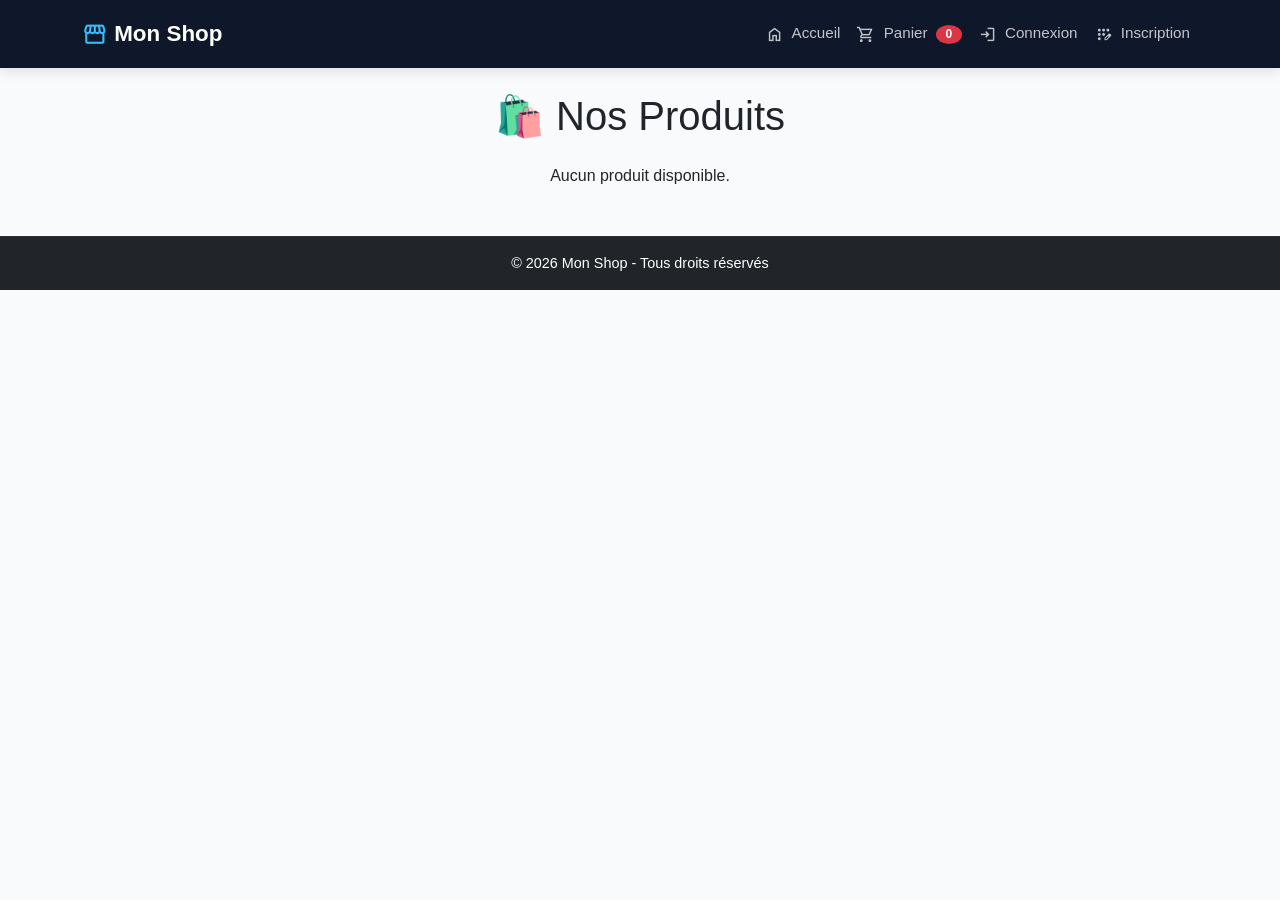
==== frontend/index.html @ a40f2833 "Ajout de la page d'accueil et du style global" ====
<!DOCTYPE html>
<html lang="fr">
<head>
    <meta charset="UTF-8">
    <meta name="viewport" content="width=device-width, initial-scale=1.0">
    <title>Mon Shop - Accueil</title>

    <!-- Bootstrap 5 CSS -->
    <link href="https://cdn.jsdelivr.net/npm/bootstrap@5.3.0/dist/css/bootstrap.min.css" rel="stylesheet">

    <!-- Google Material Icons -->
    <link href="https://fonts.googleapis.com/css2?family=Material+Symbols+Outlined" rel="stylesheet" />

    <!-- CSS personnalisé -->
    <link rel="stylesheet" href="css/style.css">
</head>
<body>

    <!-- ==================== NAVBAR ==================== -->
    <nav class="navbar navbar-expand-lg navbar-dark bg-dark">
        <div class="container">
            <!-- Logo / Marque -->
            <a class="navbar-brand fw-bold" href="index.html">
                <span class="material-symbols-outlined">storefront</span> Mon Shop
            </a>

            <!-- Bouton hamburger (mobile) -->
            <button class="navbar-toggler" type="button" data-bs-toggle="collapse" data-bs-target="#navbarNav">
                <span class="navbar-toggler-icon"></span>
            </button>

            <!-- Liens de navigation -->
            <div class="collapse navbar-collapse" id="navbarNav">
                <ul class="navbar-nav ms-auto">
                    <li class="nav-item">
                        <a class="nav-link active" href="index.html">
                            <span class="material-symbols-outlined">home</span> Accueil
                        </a>
                    </li>
                    <li class="nav-item">
                        <a class="nav-link" href="cart.html">
                            <span class="material-symbols-outlined">shopping_cart</span> Panier
                            <span id="cart-count" class="badge bg-danger">0</span>
                        </a>
                    </li>
                    <li class="nav-item" id="auth-links">
                        <a class="nav-link" href="login.html">
                            <span class="material-symbols-outlined">login</span> Connexion
                        </a>
                    </li>
                    <li class="nav-item" id="register-link">
                        <a class="nav-link" href="register.html">
                            <span class="material-symbols-outlined">app_registration</span> Inscription
                        </a>
                    </li>
                    <li class="nav-item" id="logout-link" style="display: none;">
                        <a class="nav-link" href="#" id="logoutBtn">
                            <span class="material-symbols-outlined">logout</span> Déconnexion
                        </a>
                    </li>
                </ul>
            </div>
        </div>
    </nav>

    <!-- ==================== CONTENU PRINCIPAL ==================== -->
    <div class="container mt-4">
        <h1 class="text-center mb-4">🛍️ Nos Produits</h1>
        <div id="product-list" class="row">
            <!-- Les produits seront chargés ici dynamiquement par JavaScript -->
        </div>
    </div>

    <!-- ==================== FOOTER ==================== -->
    <footer class="bg-dark text-white text-center py-3 mt-5">
        <p class="mb-0">&copy; 2026 Mon Shop - Tous droits réservés</p>
    </footer>

    <!-- ==================== SCRIPTS ==================== -->
    <!-- Bootstrap JS -->
    <script src="https://cdn.jsdelivr.net/npm/bootstrap@5.3.0/dist/js/bootstrap.bundle.min.js"></script>

    <!-- Modules JavaScript (type="module" pour utiliser les imports/exports) -->
    <script type="module" src="js/config.js"></script>
    <script type="module" src="js/auth.js"></script>
    <script type="module" src="js/cart.js"></script>
    <script type="module" src="js/products.js"></script>

    <!-- Script principal de la page -->
    <script type="module">
        import { isAuthenticated, logout } from './js/auth.js';
        import { loadProducts } from './js/products.js';
        import { getCart } from './js/cart.js';

        // 1. Gestion de l'affichage selon connexion
        function updateAuthUI() {
            const authLinks = document.getElementById('auth-links');
            const registerLink = document.getElementById('register-link');
            const logoutLink = document.getElementById('logout-link');

            if (isAuthenticated()) {
                authLinks.style.display = 'none';
                registerLink.style.display = 'none';
                logoutLink.style.display = 'block';
            } else {
                authLinks.style.display = 'block';
                registerLink.style.display = 'block';
                logoutLink.style.display = 'none';
            }
        }

        // 2. Mise à jour du compteur du panier
        function updateCartCount() {
            const cart = getCart();
            const total = cart.reduce((sum, item) => sum + item.quantity, 0);
            const cartCount = document.getElementById('cart-count');
            if (cartCount) {
                cartCount.textContent = total;
            }
        }

        // 3. Déconnexion
        document.getElementById('logoutBtn')?.addEventListener('click', (e) => {
            e.preventDefault();
            logout();
            updateAuthUI();
            window.location.href = 'index.html';
        });

        // 4. Charger les produits
        async function displayProducts() {
            const container = document.getElementById('product-list');
            container.innerHTML = '<div class="text-center">Chargement...</div>';

            const products = await loadProducts();

            if (products.length === 0) {
                container.innerHTML = '<div class="text-center">Aucun produit disponible.</div>';
                return;
            }

            container.innerHTML = products.map(product => `
                <div class="col-md-4 mb-4">
                    <div class="card h-100 shadow-sm">
                        <img src="${product.image || 'https://via.placeholder.com/300x200'}"
                             class="card-img-top"
                             alt="${product.name}"
                             style="height: 200px; object-fit: cover;">
                        <div class="card-body d-flex flex-column">
                            <h5 class="card-title">${product.name}</h5>
                            <p class="card-text text-success fw-bold">${product.price} FCFA</p>
                            <p class="card-text small">${(product.description || '').substring(0, 80)}...</p>
                            <div class="mt-auto">
                                <a href="product-detail.html?id=${product.id}" class="btn btn-outline-primary btn-sm">Voir détails</a>
                                <button class="btn btn-primary btn-sm add-to-cart" data-id="${product.id}">
                                    <span class="material-symbols-outlined">add_shopping_cart</span> Ajouter
                                </button>
                            </div>
                        </div>
                    </div>
                </div>
            `).join('');

            // Ajouter les écouteurs d'événements pour les boutons "Ajouter au panier"
            document.querySelectorAll('.add-to-cart').forEach(btn => {
                btn.addEventListener('click', function() {
                    const productId = parseInt(this.dataset.id);
                    import('./js/cart.js').then(module => {
                        module.addToCart(productId, 1);
                        updateCartCount();
                        alert('Produit ajouté au panier !');
                    });
                });
            });
        }

        // 5. Initialisation au chargement de la page
        updateAuthUI();
        updateCartCount();
        displayProducts();
    </script>
</body>
</html>
---- frontend/css/style.css ----
/* ============================================
   RESET & BASE
   ============================================ */

* {
    margin: 0;
    padding: 0;
    box-sizing: border-box;
}

body {
    font-family: 'Segoe UI', Tahoma, Geneva, Verdana, sans-serif;
    background-color: #f8fafc;
    min-height: 100vh;
    display: flex;
    flex-direction: column;
}

/* ============================================
   NAVBAR
   ============================================ */

.navbar {
    background: #0f172a !important;
    padding: 0.75rem 0;
    box-shadow: 0 4px 12px rgba(0, 0, 0, 0.1);
}

.navbar-brand {
    font-size: 1.4rem;
    font-weight: 700;
    color: white;
}

.navbar-brand .material-symbols-outlined {
    font-size: 1.6rem;
    vertical-align: middle;
    color: #38bdf8;
}

.nav-link {
    font-weight: 500;
    font-size: 0.95rem;
    color: rgba(255, 255, 255, 0.75) !important;
    transition: color 0.2s;
}

.nav-link:hover {
    color: white !important;
}

.nav-link .material-symbols-outlined {
    font-size: 1.2rem;
    vertical-align: middle;
    margin-right: 4px;
}

/* Badge panier */
#cart-count {
    background-color: #dc3545;
    color: white;
    border-radius: 50%;
    padding: 0.2rem 0.6rem;
    font-size: 0.75rem;
    margin-left: 4px;
}

/* ============================================
   CARTES PRODUITS
   ============================================ */

.card {
    border: none;
    border-radius: 16px;
    background: white;
    box-shadow: 0 4px 12px rgba(0, 0, 0, 0.06);
    transition: transform 0.2s, box-shadow 0.2s;
    height: 100%;
}

.card:hover {
    transform: translateY(-4px);
    box-shadow: 0 12px 24px rgba(0, 0, 0, 0.08);
}

.card-img-top {
    height: 200px;
    object-fit: cover;
    background-color: #e9edf2;
    border-top-left-radius: 16px;
    border-top-right-radius: 16px;
}

.card-body {
    padding: 1.25rem;
    display: flex;
    flex-direction: column;
}

.card-title {
    font-weight: 600;
    font-size: 1.1rem;
    color: #0f172a;
    margin-bottom: 0.25rem;
}

.price {
    font-weight: 700;
    color: #16a34a;
    font-size: 1.15rem;
}

.description {
    font-size: 0.9rem;
    color: #475569;
    flex-grow: 1;
}

/* ============================================
   BOUTONS
   ============================================ */

.btn {
    border-radius: 8px;
    font-weight: 600;
    font-size: 0.9rem;
    padding: 0.4rem 1rem;
    transition: all 0.2s;
}

.btn-primary {
    background-color: #2563eb;
    border: none;
    color: white;
}

.btn-primary:hover {
    background-color: #1d4ed8;
    transform: scale(1.02);
}

.btn-outline-primary {
    border: 2px solid #2563eb;
    color: #2563eb;
    background: transparent;
}

.btn-outline-primary:hover {
    background: #2563eb;
    color: white;
}

.btn-secondary:disabled {
    opacity: 0.5;
    cursor: not-allowed;
}

/* ============================================
   FORMULAIRES
   ============================================ */

.form-control {
    border: 1px solid #d1d5db;
    border-radius: 8px;
    padding: 0.6rem 0.9rem;
    font-size: 0.95rem;
    transition: border-color 0.2s;
}

.form-control:focus {
    border-color: #2563eb;
    box-shadow: 0 0 0 3px rgba(37, 99, 235, 0.15);
}

/* ============================================
   FOOTER
   ============================================ */

footer {
    background: #0f172a;
    color: #94a3b8;
    padding: 1.5rem 0;
    margin-top: auto;
    text-align: center;
    font-size: 0.9rem;
    border-top: 1px solid rgba(255, 255, 255, 0.05);
}

/* ============================================
   RESPONSIVE (mobile)
   ============================================ */

@media (max-width: 768px) {
    .card-img-top {
        height: 150px;
    }

    .btn {
        font-size: 0.8rem;
        padding: 0.3rem 0.8rem;
    }

    .navbar-brand {
        font-size: 1.1rem;
    }
}
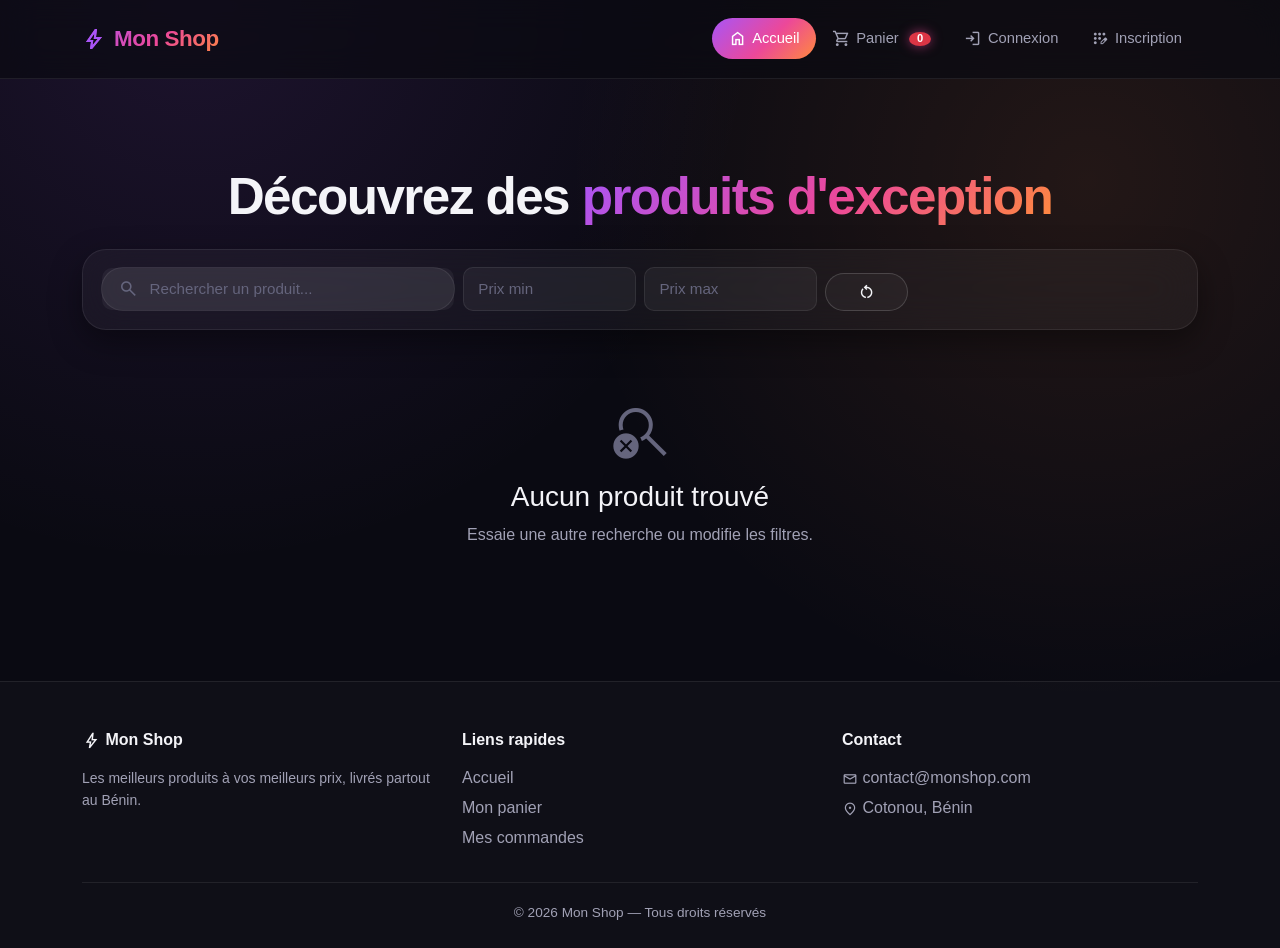
==== commit ba5e0c8b: "Frontend complet avec un sytle pesonnalisé" ====
--- a/frontend/index.html
+++ b/frontend/index.html
@@ -1,125 +1,142 @@
 <!DOCTYPE html>
 <html lang="fr">
 <head>
-    <meta charset="UTF-8">
-    <meta name="viewport" content="width=device-width, initial-scale=1.0">
+    <meta charset="UTF-8" />
+    <meta name="viewport" content="width=device-width, initial-scale=1.0"/>
     <title>Mon Shop - Accueil</title>
-
-    <!-- Bootstrap 5 CSS -->
-    <link href="https://cdn.jsdelivr.net/npm/bootstrap@5.3.0/dist/css/bootstrap.min.css" rel="stylesheet">
-
-    <!-- Google Material Icons -->
+    <link href="https://cdn.jsdelivr.net/npm/bootstrap@5.3.0/dist/css/bootstrap.min.css" rel="stylesheet" />
     <link href="https://fonts.googleapis.com/css2?family=Material+Symbols+Outlined" rel="stylesheet" />
-
-    <!-- CSS personnalisé -->
-    <link rel="stylesheet" href="css/style.css">
+    <link rel="stylesheet" href="css/style.css" />
 </head>
 <body>
 
-    <!-- ==================== NAVBAR ==================== -->
-    <nav class="navbar navbar-expand-lg navbar-dark bg-dark">
+    <nav class="navbar navbar-expand-lg">
         <div class="container">
-            <!-- Logo / Marque -->
-            <a class="navbar-brand fw-bold" href="index.html">
-                <span class="material-symbols-outlined">storefront</span> Mon Shop
+            <a class="navbar-brand" href="index.html">
+                <span class="material-symbols-outlined">bolt</span> Mon Shop
             </a>
-
-            <!-- Bouton hamburger (mobile) -->
             <button class="navbar-toggler" type="button" data-bs-toggle="collapse" data-bs-target="#navbarNav">
                 <span class="navbar-toggler-icon"></span>
             </button>
-
-            <!-- Liens de navigation -->
             <div class="collapse navbar-collapse" id="navbarNav">
                 <ul class="navbar-nav ms-auto">
-                    <li class="nav-item">
-                        <a class="nav-link active" href="index.html">
-                            <span class="material-symbols-outlined">home</span> Accueil
-                        </a>
-                    </li>
-                    <li class="nav-item">
-                        <a class="nav-link" href="cart.html">
-                            <span class="material-symbols-outlined">shopping_cart</span> Panier
-                            <span id="cart-count" class="badge bg-danger">0</span>
-                        </a>
-                    </li>
-                    <li class="nav-item" id="auth-links">
-                        <a class="nav-link" href="login.html">
-                            <span class="material-symbols-outlined">login</span> Connexion
-                        </a>
-                    </li>
-                    <li class="nav-item" id="register-link">
-                        <a class="nav-link" href="register.html">
-                            <span class="material-symbols-outlined">app_registration</span> Inscription
-                        </a>
-                    </li>
-                    <li class="nav-item" id="logout-link" style="display: none;">
-                        <a class="nav-link" href="#" id="logoutBtn">
-                            <span class="material-symbols-outlined">logout</span> Déconnexion
-                        </a>
-                    </li>
+                    <li class="nav-item"><a class="nav-link active" href="index.html"><span class="material-symbols-outlined">home</span> Accueil</a></li>
+                    <li class="nav-item"><a class="nav-link" href="cart.html"><span class="material-symbols-outlined">shopping_cart</span> Panier <span id="cart-count" class="badge bg-danger">0</span></a></li>
+                    <li class="nav-item" id="auth-links"><a class="nav-link" href="login.html"><span class="material-symbols-outlined">login</span> Connexion</a></li>
+                    <li class="nav-item" id="register-link"><a class="nav-link" href="register.html"><span class="material-symbols-outlined">app_registration</span> Inscription</a></li>
+                    <li class="nav-item" id="orders-link" style="display:none;"><a class="nav-link" href="orders.html"><span class="material-symbols-outlined">receipt_long</span> Mes commandes</a></li>
+                    <li class="nav-item" id="logout-link" style="display:none;"><a class="nav-link" href="#" id="logoutBtn"><span class="material-symbols-outlined">logout</span> Déconnexion</a></li>
                 </ul>
             </div>
         </div>
     </nav>
 
-    <!-- ==================== CONTENU PRINCIPAL ==================== -->
-    <div class="container mt-4">
-        <h1 class="text-center mb-4">🛍️ Nos Produits</h1>
-        <div id="product-list" class="row">
-            <!-- Les produits seront chargés ici dynamiquement par JavaScript -->
+    <section class="hero-section">
+        <div class="container">
+            <h1 class="hero-title">Découvrez des <span class="highlight">produits d'exception</span></h1>
+            <p class="hero-subtitle">Les meilleurs produits à vos meilleurs prix, livrés rapidement partout au Bénin.</p>
+        </div>
+    </section>
+
+    <div class="container">
+        <div class="filters-bar">
+            <div class="row g-2 align-items-end">
+                <div class="col-md-4">
+                    <div class="search-wrapper">
+                        <span class="material-symbols-outlined search-icon">search</span>
+                        <input type="text" id="searchInput" class="form-control search-input" style="padding-left:48px; border:none;" placeholder="Rechercher un produit..." />
+                    </div>
+                </div>
+                <div class="col-md-3">
+                    <select id="categoryFilter" class="form-select">
+                        <option value="">Toutes catégories</option>
+                    </select>
+                </div>
+                <div class="col-md-2">
+                    <input type="number" id="priceMin" class="form-control" placeholder="Prix min" min="0" />
+                </div>
+                <div class="col-md-2">
+                    <input type="number" id="priceMax" class="form-control" placeholder="Prix max" min="0" />
+                </div>
+                <div class="col-md-1">
+                    <button id="resetFilters" class="btn-view w-100" title="Réinitialiser" style="border-radius:30px;">
+                        <span class="material-symbols-outlined">restart_alt</span>
+                    </button>
+                </div>
+            </div>
         </div>
     </div>
 
-    <!-- ==================== FOOTER ==================== -->
-    <footer class="bg-dark text-white text-center py-3 mt-5">
-        <p class="mb-0">&copy; 2026 Mon Shop - Tous droits réservés</p>
+    <main class="container flex-grow-1 mt-4 mb-5">
+        <div id="loading-state" class="text-center py-5">
+            <div class="spinner-border"></div>
+            <p class="text-secondary mt-3">Chargement des produits...</p>
+        </div>
+        <div id="product-list" class="row g-4"></div>
+        <div id="no-products" class="empty-state d-none">
+            <span class="material-symbols-outlined">search_off</span>
+            <h3>Aucun produit trouvé</h3>
+            <p>Essaie une autre recherche ou modifie les filtres.</p>
+        </div>
+    </main>
+
+    <footer class="site-footer">
+        <div class="container">
+            <div class="row g-4">
+                <div class="col-md-4">
+                    <h6><span class="material-symbols-outlined">bolt</span> Mon Shop</h6>
+                    <p class="small mb-0">Les meilleurs produits à vos meilleurs prix, livrés partout au Bénin.</p>
+                </div>
+                <div class="col-md-4">
+                    <h6>Liens rapides</h6>
+                    <p class="mb-1"><a href="index.html">Accueil</a></p>
+                    <p class="mb-1"><a href="cart.html">Mon panier</a></p>
+                    <p class="mb-0"><a href="orders.html">Mes commandes</a></p>
+                </div>
+                <div class="col-md-4">
+                    <h6>Contact</h6>
+                    <p class="mb-1"><span class="material-symbols-outlined" style="font-size:1rem;">mail</span> contact@monshop.com</p>
+                    <p class="mb-0"><span class="material-symbols-outlined" style="font-size:1rem;">location_on</span> Cotonou, Bénin</p>
+                </div>
+            </div>
+            <div class="footer-bottom">&copy; 2026 Mon Shop — Tous droits réservés</div>
+        </div>
     </footer>
 
-    <!-- ==================== SCRIPTS ==================== -->
-    <!-- Bootstrap JS -->
+    <div class="modal fade" id="cartModal" tabindex="-1">
+        <div class="modal-dialog modal-dialog-centered">
+            <div class="modal-content">
+                <div class="modal-header">
+                    <h5 class="modal-title d-flex align-items-center gap-2">
+                        <span class="material-symbols-outlined" id="modalIcon">info</span>
+                        <span id="modalTitle">Panier</span>
+                    </h5>
+                    <button type="button" class="btn-close" data-bs-dismiss="modal"></button>
+                </div>
+                <div class="modal-body" id="modalBody"></div>
+                <div class="modal-footer">
+                    <button type="button" class="btn btn-secondary" data-bs-dismiss="modal">Fermer</button>
+                </div>
+            </div>
+        </div>
+    </div>
+
     <script src="https://cdn.jsdelivr.net/npm/bootstrap@5.3.0/dist/js/bootstrap.bundle.min.js"></script>
-
-    <!-- Modules JavaScript (type="module" pour utiliser les imports/exports) -->
-    <script type="module" src="js/config.js"></script>
-    <script type="module" src="js/auth.js"></script>
-    <script type="module" src="js/cart.js"></script>
-    <script type="module" src="js/products.js"></script>
-
-    <!-- Script principal de la page -->
     <script type="module">
         import { isAuthenticated, logout } from './js/auth.js';
         import { loadProducts } from './js/products.js';
-        import { getCart } from './js/cart.js';
-
-        // 1. Gestion de l'affichage selon connexion
+        import { getCart, addToCart } from './js/cart.js';
+
+        let allProducts = [];
+
         function updateAuthUI() {
-            const authLinks = document.getElementById('auth-links');
-            const registerLink = document.getElementById('register-link');
-            const logoutLink = document.getElementById('logout-link');
-
-            if (isAuthenticated()) {
-                authLinks.style.display = 'none';
-                registerLink.style.display = 'none';
-                logoutLink.style.display = 'block';
-            } else {
-                authLinks.style.display = 'block';
-                registerLink.style.display = 'block';
-                logoutLink.style.display = 'none';
-            }
-        }
-
-        // 2. Mise à jour du compteur du panier
-        function updateCartCount() {
-            const cart = getCart();
-            const total = cart.reduce((sum, item) => sum + item.quantity, 0);
-            const cartCount = document.getElementById('cart-count');
-            if (cartCount) {
-                cartCount.textContent = total;
-            }
-        }
-
-        // 3. Déconnexion
+            const isAuth = isAuthenticated();
+            document.getElementById('auth-links').style.display = isAuth ? 'none' : 'block';
+            document.getElementById('register-link').style.display = isAuth ? 'none' : 'block';
+            document.getElementById('orders-link').style.display = isAuth ? 'block' : 'none';
+            document.getElementById('logout-link').style.display = isAuth ? 'block' : 'none';
+        }
+
         document.getElementById('logoutBtn')?.addEventListener('click', (e) => {
             e.preventDefault();
             logout();
@@ -127,57 +144,133 @@
             window.location.href = 'index.html';
         });
 
-        // 4. Charger les produits
-        async function displayProducts() {
-            const container = document.getElementById('product-list');
-            container.innerHTML = '<div class="text-center">Chargement...</div>';
-
-            const products = await loadProducts();
-
-            if (products.length === 0) {
-                container.innerHTML = '<div class="text-center">Aucun produit disponible.</div>';
+        function updateCartCount() {
+            const total = getCart().reduce((s, i) => s + i.quantity, 0);
+            document.getElementById('cart-count').textContent = total;
+        }
+
+        function showModal(title, message, isSuccess = true) {
+            document.getElementById('modalIcon').textContent = isSuccess ? 'check_circle' : 'error';
+            document.getElementById('modalIcon').style.color = isSuccess ? 'var(--success)' : 'var(--danger)';
+            document.getElementById('modalTitle').textContent = title;
+            document.getElementById('modalBody').innerHTML = `
+                <div class="alert ${isSuccess ? 'alert-success' : 'alert-danger'} mb-0">${message}</div>
+            `;
+            new bootstrap.Modal(document.getElementById('cartModal')).show();
+        }
+
+        function populateCategories(products) {
+            const select = document.getElementById('categoryFilter');
+            const categories = [...new Set(products.map(p => p.category).filter(c => c))];
+            if (categories.length === 0) {
+                select.closest('.col-md-3').style.display = 'none';
                 return;
             }
-
-            container.innerHTML = products.map(product => `
-                <div class="col-md-4 mb-4">
-                    <div class="card h-100 shadow-sm">
-                        <img src="${product.image || 'https://via.placeholder.com/300x200'}"
-                             class="card-img-top"
-                             alt="${product.name}"
-                             style="height: 200px; object-fit: cover;">
-                        <div class="card-body d-flex flex-column">
-                            <h5 class="card-title">${product.name}</h5>
-                            <p class="card-text text-success fw-bold">${product.price} FCFA</p>
-                            <p class="card-text small">${(product.description || '').substring(0, 80)}...</p>
-                            <div class="mt-auto">
-                                <a href="product-detail.html?id=${product.id}" class="btn btn-outline-primary btn-sm">Voir détails</a>
-                                <button class="btn btn-primary btn-sm add-to-cart" data-id="${product.id}">
-                                    <span class="material-symbols-outlined">add_shopping_cart</span> Ajouter
-                                </button>
+            categories.sort().forEach(cat => {
+                const opt = document.createElement('option');
+                opt.value = cat;
+                opt.textContent = cat;
+                select.appendChild(opt);
+            });
+        }
+
+        function displayProducts(products) {
+            const container = document.getElementById('product-list');
+            const noProducts = document.getElementById('no-products');
+
+            if (!products || products.length === 0) {
+                container.innerHTML = '';
+                noProducts.classList.remove('d-none');
+                return;
+            }
+            noProducts.classList.add('d-none');
+
+            container.innerHTML = products.map(p => `
+                <div class="col-md-4 col-lg-3">
+                    <div class="card product-card">
+                        <div class="product-image-wrapper">
+                            <img src="${p.image || 'https://placehold.co/300x200?text=Produit'}"
+                                 class="product-image" alt="${p.name}">
+                            <span class="stock-badge ${p.stock > 0 ? 'stock-available' : 'stock-out'}">
+                                ${p.stock > 0 ? 'En stock' : 'Rupture'}
+                            </span>
+                        </div>
+                        <div class="card-body">
+                            <h5 class="card-title">${p.name}</h5>
+                            <p class="product-desc">${(p.description || '').substring(0, 55)}...</p>
+                            <div class="price">${p.price}<span class="currency"> FCFA</span></div>
+                            <div class="card-actions">
+                                <a href="product-detail.html?id=${p.id}" class="btn-view">
+                                    <span class="material-symbols-outlined">visibility</span> Voir
+                                </a>
+                                ${p.stock > 0 ? `
+                                    <button class="btn-add-cart add-to-cart" data-id="${p.id}">
+                                        <span class="material-symbols-outlined">add_shopping_cart</span>
+                                    </button>
+                                ` : `
+                                    <button class="btn-add-cart disabled" disabled>
+                                        <span class="material-symbols-outlined">block</span>
+                                    </button>
+                                `}
                             </div>
                         </div>
                     </div>
                 </div>
             `).join('');
 
-            // Ajouter les écouteurs d'événements pour les boutons "Ajouter au panier"
             document.querySelectorAll('.add-to-cart').forEach(btn => {
-                btn.addEventListener('click', function() {
-                    const productId = parseInt(this.dataset.id);
-                    import('./js/cart.js').then(module => {
-                        module.addToCart(productId, 1);
-                        updateCartCount();
-                        alert('Produit ajouté au panier !');
-                    });
+                btn.addEventListener('click', async function() {
+                    const id = parseInt(this.dataset.id);
+                    const result = await addToCart(id, 1);
+                    updateCartCount();
+                    if (result.success) {
+                        showModal('Ajouté au panier', result.message, true);
+                    } else {
+                        showModal('Erreur', result.message, false);
+                    }
                 });
             });
         }
 
-        // 5. Initialisation au chargement de la page
-        updateAuthUI();
-        updateCartCount();
-        displayProducts();
+        function applyFilters() {
+            const search = document.getElementById('searchInput').value.toLowerCase().trim();
+            const category = document.getElementById('categoryFilter').value;
+            const min = parseFloat(document.getElementById('priceMin').value) || 0;
+            const max = parseFloat(document.getElementById('priceMax').value) || Infinity;
+
+            const filtered = allProducts.filter(p => {
+                const matchName = p.name.toLowerCase().includes(search);
+                const matchCategory = !category || p.category === category;
+                const matchPrice = p.price >= min && p.price <= max;
+                return matchName && matchCategory && matchPrice;
+            });
+
+            displayProducts(filtered);
+        }
+
+        document.getElementById('searchInput').addEventListener('input', applyFilters);
+        document.getElementById('categoryFilter').addEventListener('change', applyFilters);
+        document.getElementById('priceMin').addEventListener('input', applyFilters);
+        document.getElementById('priceMax').addEventListener('input', applyFilters);
+
+        document.getElementById('resetFilters').addEventListener('click', () => {
+            document.getElementById('searchInput').value = '';
+            document.getElementById('categoryFilter').value = '';
+            document.getElementById('priceMin').value = '';
+            document.getElementById('priceMax').value = '';
+            displayProducts(allProducts);
+        });
+
+        async function init() {
+            updateAuthUI();
+            updateCartCount();
+            allProducts = await loadProducts();
+            document.getElementById('loading-state').classList.add('d-none');
+            populateCategories(allProducts);
+            displayProducts(allProducts);
+        }
+
+        init();
     </script>
 </body>
-</html>
+</html>
--- a/frontend/css/style.css
+++ b/frontend/css/style.css
@@ -1,206 +1,476 @@
-/* ============================================
-   RESET & BASE
-   ============================================ */
-
-* {
-    margin: 0;
-    padding: 0;
-    box-sizing: border-box;
-}
+:root {
+    --bg: #0a0a12;
+    --bg-elevated: #12121e;
+    --surface: #16162622;
+    --surface-solid: #16162a;
+    --border: rgba(255,255,255,0.08);
+    --border-strong: rgba(255,255,255,0.16);
+
+    --accent1: #a855f7;
+    --accent2: #ec4899;
+    --accent3: #ff8a3d;
+    --gradient: linear-gradient(135deg, var(--accent1) 0%, var(--accent2) 55%, var(--accent3) 100%);
+    --gradient-soft: linear-gradient(135deg, rgba(168,85,247,0.15) 0%, rgba(236,72,153,0.15) 55%, rgba(255,138,61,0.15) 100%);
+
+    --success: #22e0a0;
+    --danger: #ff4d6d;
+
+    --text: #f4f4f8;
+    --text-secondary: #a1a1b5;
+    --text-light: #65657d;
+
+    --shadow-glow: 0 8px 40px rgba(168,85,247,0.25);
+    --shadow-md: 0 12px 32px rgba(0,0,0,0.4);
+    --radius-sm: 10px;
+    --radius-md: 16px;
+    --radius-lg: 24px;
+}
+
+* { margin:0; padding:0; box-sizing:border-box; }
+html, body { height:100%; }
 
 body {
-    font-family: 'Segoe UI', Tahoma, Geneva, Verdana, sans-serif;
-    background-color: #f8fafc;
-    min-height: 100vh;
+    font-family: 'Segoe UI', -apple-system, BlinkMacSystemFont, Roboto, sans-serif;
+    background: var(--bg);
+    color: var(--text);
     display: flex;
     flex-direction: column;
-}
-
-/* ============================================
-   NAVBAR
-   ============================================ */
-
+    min-height: 100vh;
+    line-height: 1.6;
+    background-image:
+        radial-gradient(circle at 15% 0%, rgba(168,85,247,0.12) 0%, transparent 40%),
+        radial-gradient(circle at 85% 20%, rgba(255,138,61,0.10) 0%, transparent 40%);
+    background-attachment: fixed;
+}
+
+main { flex:1; }
+a { text-decoration:none; }
+::selection { background: var(--accent1); color: #fff; }
+
+.material-symbols-outlined {
+    font-size: 1.2rem;
+    line-height: 1;
+    vertical-align: middle;
+    display: inline-flex;
+    align-items: center;
+    justify-content: center;
+}
+
+/* ============ NAVBAR GLASS ============ */
 .navbar {
-    background: #0f172a !important;
-    padding: 0.75rem 0;
-    box-shadow: 0 4px 12px rgba(0, 0, 0, 0.1);
-}
-
+    background: rgba(10,10,18,0.7) !important;
+    backdrop-filter: blur(16px);
+    -webkit-backdrop-filter: blur(16px);
+    border-bottom: 1px solid var(--border);
+    padding: 1rem 0;
+}
 .navbar-brand {
+    font-weight: 800;
     font-size: 1.4rem;
+    display: inline-flex;
+    align-items: center;
+    gap: 0.5rem;
+    letter-spacing: -0.02em;
+    background: var(--gradient);
+    -webkit-background-clip: text;
+    background-clip: text;
+    -webkit-text-fill-color: transparent;
+}
+.navbar-brand .material-symbols-outlined {
+    -webkit-text-fill-color: initial;
+    color: var(--accent1);
+    font-size: 1.5rem;
+}
+
+.nav-link {
+    color: var(--text-secondary) !important;
+    font-weight: 500;
+    font-size: 0.92rem;
+    padding: 0.55rem 1rem !important;
+    border-radius: 30px;
+    transition: all 0.25s ease;
+    display: inline-flex;
+    align-items: center;
+    gap: 0.35rem;
+}
+.nav-link:hover { color: var(--text) !important; background: rgba(255,255,255,0.06); }
+.nav-link.active {
+    color: #fff !important;
+    background: var(--gradient);
+}
+
+#cart-count {
+    background: var(--accent2);
+    color: #fff;
+    border-radius: 50%;
+    padding: 0.1rem 0.5rem;
+    font-size: 0.7rem;
     font-weight: 700;
-    color: white;
-}
-
-.navbar-brand .material-symbols-outlined {
-    font-size: 1.6rem;
-    vertical-align: middle;
-    color: #38bdf8;
-}
-
-.nav-link {
-    font-weight: 500;
+    min-width: 1.2rem;
+    text-align: center;
+    margin-left: 0.3rem;
+    box-shadow: 0 0 12px rgba(236,72,153,0.6);
+}
+
+.navbar-toggler { border-color: var(--border-strong) !important; }
+.navbar-toggler-icon { filter: invert(1); }
+
+/* ============ HERO ============ */
+.hero-section {
+    padding: 90px 20px 60px;
+    text-align: center;
+    position: relative;
+    overflow: hidden;
+}
+.hero-title {
+    font-size: 3.2rem;
+    font-weight: 800;
+    letter-spacing: -0.03em;
+    line-height: 1.1;
+}
+.hero-title .highlight {
+    background: var(--gradient);
+    -webkit-background-clip: text;
+    background-clip: text;
+    -webkit-text-fill-color: transparent;
+}
+.hero-subtitle {
+    font-size: 1.1rem;
+    color: var(--text-secondary);
+    max-width: 540px;
+    margin: 18px auto 0;
+}
+
+/* ============ SEARCH & FILTERS (glass bar) ============ */
+.filters-bar {
+    background: rgba(255,255,255,0.04);
+    backdrop-filter: blur(20px);
+    -webkit-backdrop-filter: blur(20px);
+    border: 1px solid var(--border);
+    border-radius: var(--radius-lg);
+    padding: 1.1rem;
+    margin-top: 20px;
+    position: relative;
+    z-index: 5;
+    box-shadow: var(--shadow-md);
+}
+
+.search-wrapper {
+    position: relative;
+    background: rgba(255,255,255,0.05);
+    border-radius: 30px;
+    border: 1px solid var(--border);
+    transition: all 0.3s ease;
+}
+.search-wrapper:focus-within {
+    border-color: var(--accent1);
+    box-shadow: 0 0 0 4px rgba(168,85,247,0.15);
+}
+.search-icon {
+    position: absolute;
+    left: 16px;
+    top: 50%;
+    transform: translateY(-50%);
+    color: var(--text-light);
+    font-size: 1.3rem;
+}
+.search-input { color: var(--text) !important; }
+.search-input::placeholder { color: var(--text-light); }
+
+.form-control, .form-select {
+    background: rgba(255,255,255,0.05);
+    border: 1px solid var(--border);
+    color: var(--text);
+    border-radius: var(--radius-sm);
+    padding: 0.6rem 0.9rem;
     font-size: 0.95rem;
-    color: rgba(255, 255, 255, 0.75) !important;
-    transition: color 0.2s;
-}
-
-.nav-link:hover {
-    color: white !important;
-}
-
-.nav-link .material-symbols-outlined {
-    font-size: 1.2rem;
-    vertical-align: middle;
-    margin-right: 4px;
-}
-
-/* Badge panier */
-#cart-count {
-    background-color: #dc3545;
-    color: white;
-    border-radius: 50%;
-    padding: 0.2rem 0.6rem;
-    font-size: 0.75rem;
-    margin-left: 4px;
-}
-
-/* ============================================
-   CARTES PRODUITS
-   ============================================ */
-
-.card {
-    border: none;
-    border-radius: 16px;
-    background: white;
-    box-shadow: 0 4px 12px rgba(0, 0, 0, 0.06);
-    transition: transform 0.2s, box-shadow 0.2s;
+    transition: all 0.2s ease;
+}
+.form-control::placeholder { color: var(--text-light); }
+.form-control:focus, .form-select:focus {
+    background: rgba(255,255,255,0.07);
+    border-color: var(--accent1);
+    box-shadow: 0 0 0 4px rgba(168,85,247,0.15);
+    outline: none;
+    color: var(--text);
+}
+.form-select option { background: var(--surface-solid); color: var(--text); }
+
+/* ============ PRODUCT CARDS (glass + glow hover) ============ */
+.product-card {
+    border: 1px solid var(--border);
+    border-radius: var(--radius-md);
+    overflow: hidden;
+    background: rgba(255,255,255,0.03);
+    backdrop-filter: blur(10px);
+    -webkit-backdrop-filter: blur(10px);
+    transition: all 0.35s cubic-bezier(0.4,0,0.2,1);
     height: 100%;
-}
-
-.card:hover {
-    transform: translateY(-4px);
-    box-shadow: 0 12px 24px rgba(0, 0, 0, 0.08);
-}
-
-.card-img-top {
-    height: 200px;
-    object-fit: cover;
-    background-color: #e9edf2;
-    border-top-left-radius: 16px;
-    border-top-right-radius: 16px;
-}
-
-.card-body {
-    padding: 1.25rem;
     display: flex;
     flex-direction: column;
-}
-
+    position: relative;
+}
+.product-card::before {
+    content: '';
+    position: absolute;
+    inset: 0;
+    padding: 1px;
+    border-radius: var(--radius-md);
+    background: var(--gradient);
+    -webkit-mask: linear-gradient(#fff 0 0) content-box, linear-gradient(#fff 0 0);
+    -webkit-mask-composite: xor;
+    mask-composite: exclude;
+    opacity: 0;
+    transition: opacity 0.35s ease;
+    pointer-events: none;
+}
+.product-card:hover {
+    transform: translateY(-6px);
+    box-shadow: var(--shadow-glow);
+}
+.product-card:hover::before { opacity: 1; }
+
+.product-image-wrapper {
+    position: relative;
+    overflow: hidden;
+    height: 210px;
+    background: var(--bg-elevated);
+}
+.product-image {
+    width: 100%;
+    height: 100%;
+    object-fit: cover;
+    transition: transform 0.5s ease;
+}
+.product-card:hover .product-image { transform: scale(1.08); }
+
+.stock-badge {
+    position: absolute;
+    top: 12px;
+    left: 12px;
+    padding: 0.3rem 0.75rem;
+    border-radius: 20px;
+    font-size: 0.68rem;
+    font-weight: 700;
+    text-transform: uppercase;
+    letter-spacing: 0.03em;
+    backdrop-filter: blur(6px);
+}
+.stock-available { background: rgba(34,224,160,0.9); color: #05261c; }
+.stock-out { background: rgba(255,77,109,0.9); color: #fff; }
+
+.card-body { padding: 1.1rem 1.2rem 1.2rem; display: flex; flex-direction: column; flex:1; }
 .card-title {
     font-weight: 600;
-    font-size: 1.1rem;
-    color: #0f172a;
-    margin-bottom: 0.25rem;
-}
-
+    font-size: 0.97rem;
+    color: var(--text);
+    margin-bottom: 0.3rem;
+    display: -webkit-box;
+    -webkit-line-clamp: 2;
+    -webkit-box-orient: vertical;
+    overflow: hidden;
+    min-height: 2.6em;
+}
+.product-desc {
+    font-size: 0.82rem;
+    color: var(--text-secondary);
+    margin-bottom: 0.7rem;
+}
 .price {
+    font-weight: 800;
+    font-size: 1.25rem;
+    background: var(--gradient);
+    -webkit-background-clip: text;
+    background-clip: text;
+    -webkit-text-fill-color: transparent;
+}
+.price .currency {
+    font-size: 0.7rem;
+    font-weight: 600;
+    color: var(--text-secondary);
+    -webkit-text-fill-color: var(--text-secondary);
+    margin-left: 2px;
+}
+
+.card-actions { margin-top: auto; display: flex; gap: 0.5rem; padding-top: 0.8rem; }
+
+.btn-view {
+    flex: 1;
+    background: rgba(255,255,255,0.04);
+    color: var(--text);
+    border: 1px solid var(--border-strong);
+    padding: 0.55rem 0.8rem;
+    border-radius: 30px;
+    font-weight: 600;
+    font-size: 0.85rem;
+    display: inline-flex;
+    align-items: center;
+    justify-content: center;
+    gap: 0.3rem;
+    transition: all 0.25s ease;
+}
+.btn-view:hover {
+    border-color: var(--accent1);
+    color: #fff;
+    background: rgba(168,85,247,0.12);
+}
+
+.btn-add-cart {
+    background: var(--gradient);
+    color: #fff;
+    border: none;
+    border-radius: 30px;
+    width: 44px;
+    flex-shrink: 0;
+    display: flex;
+    align-items: center;
+    justify-content: center;
+    transition: all 0.3s cubic-bezier(0.4,0,0.2,1);
+    cursor: pointer;
+}
+.btn-add-cart:hover { transform: scale(1.1) rotate(-6deg); box-shadow: 0 0 20px rgba(168,85,247,0.5); }
+.btn-add-cart:active { transform: scale(0.92); }
+.btn-add-cart:disabled, .btn-add-cart.disabled {
+    background: rgba(255,255,255,0.06);
+    cursor: not-allowed;
+    color: var(--text-light);
+}
+
+/* ============ BUTTONS GÉNÉRIQUES ============ */
+.btn-primary {
+    background: var(--gradient) !important;
+    color: #fff !important;
+    border: none !important;
+    padding: 0.65rem 1.4rem;
+    border-radius: 30px;
+    font-weight: 600;
+    transition: all 0.25s ease;
+}
+.btn-primary:hover { transform: translateY(-2px); box-shadow: var(--shadow-glow); }
+
+.btn-dark-custom {
+    background: rgba(255,255,255,0.06);
+    border: 1px solid var(--border-strong);
+    color: var(--text);
+    padding: 0.65rem 1.4rem;
+    border-radius: 30px;
+    font-weight: 600;
+}
+.btn-dark-custom:hover { background: rgba(255,255,255,0.1); color: #fff; }
+
+/* ============ PANIER ============ */
+.cart-item-card {
+    border: 1px solid var(--border);
+    border-radius: var(--radius-md);
+    background: rgba(255,255,255,0.03);
+    backdrop-filter: blur(10px);
+    transition: all 0.25s ease;
+}
+.cart-item-card:hover { border-color: var(--border-strong); }
+.cart-item-img {
+    width: 84px;
+    height: 84px;
+    object-fit: cover;
+    border-radius: var(--radius-sm);
+    background: var(--bg-elevated);
+}
+.qty-control {
+    display: inline-flex;
+    align-items: center;
+    border: 1px solid var(--border-strong);
+    border-radius: 30px;
+    overflow: hidden;
+    background: rgba(255,255,255,0.03);
+}
+.qty-control button {
+    background: transparent;
+    border: none;
+    width: 32px;
+    height: 32px;
     font-weight: 700;
-    color: #16a34a;
-    font-size: 1.15rem;
-}
-
-.description {
-    font-size: 0.9rem;
-    color: #475569;
-    flex-grow: 1;
-}
-
-/* ============================================
-   BOUTONS
-   ============================================ */
-
-.btn {
-    border-radius: 8px;
-    font-weight: 600;
-    font-size: 0.9rem;
-    padding: 0.4rem 1rem;
-    transition: all 0.2s;
-}
-
-.btn-primary {
-    background-color: #2563eb;
+    color: var(--text);
+}
+.qty-control button:hover { background: rgba(255,255,255,0.08); color: var(--accent1); }
+.qty-control span { padding: 0 0.7rem; font-weight: 700; min-width: 24px; text-align: center; }
+
+.cart-summary-box {
+    background: rgba(255,255,255,0.04);
+    backdrop-filter: blur(16px);
+    border-radius: var(--radius-md);
+    padding: 1.6rem;
+    border: 1px solid var(--border);
+}
+
+/* ============ EMPTY / SPINNER ============ */
+.spinner-border { width: 3rem; height: 3rem; color: var(--accent1); }
+.empty-state { text-align: center; padding: 70px 20px; }
+.empty-state .material-symbols-outlined { font-size: 4rem; color: var(--text-light); margin-bottom: 1rem; }
+.empty-state h3 { color: var(--text); margin-bottom: 0.5rem; }
+.empty-state p { color: var(--text-secondary); }
+
+/* ============ AUTH CARDS ============ */
+.auth-card {
+    border: 1px solid var(--border);
+    border-radius: var(--radius-lg);
+    background: rgba(255,255,255,0.04);
+    backdrop-filter: blur(20px);
+    box-shadow: var(--shadow-md);
+}
+.auth-card .card-body { padding: 2.2rem; }
+.form-label { color: var(--text); }
+
+/* ============ PASSWORD TOGGLE ============ */
+.password-wrapper { position: relative; display: flex; align-items: center; }
+.password-wrapper .form-control { padding-right: 44px; width: 100%; }
+.password-toggle {
+    position: absolute;
+    right: 6px;
+    background: transparent;
     border: none;
-    color: white;
-}
-
-.btn-primary:hover {
-    background-color: #1d4ed8;
-    transform: scale(1.02);
-}
-
-.btn-outline-primary {
-    border: 2px solid #2563eb;
-    color: #2563eb;
-    background: transparent;
-}
-
-.btn-outline-primary:hover {
-    background: #2563eb;
-    color: white;
-}
-
-.btn-secondary:disabled {
-    opacity: 0.5;
-    cursor: not-allowed;
-}
-
-/* ============================================
-   FORMULAIRES
-   ============================================ */
-
-.form-control {
-    border: 1px solid #d1d5db;
-    border-radius: 8px;
-    padding: 0.6rem 0.9rem;
-    font-size: 0.95rem;
-    transition: border-color 0.2s;
-}
-
-.form-control:focus {
-    border-color: #2563eb;
-    box-shadow: 0 0 0 3px rgba(37, 99, 235, 0.15);
-}
-
-/* ============================================
-   FOOTER
-   ============================================ */
-
-footer {
-    background: #0f172a;
-    color: #94a3b8;
-    padding: 1.5rem 0;
+    color: var(--text-light);
+    width: 32px;
+    height: 32px;
+    display: flex;
+    align-items: center;
+    justify-content: center;
+    border-radius: 50%;
+    cursor: pointer;
+    transition: all 0.2s ease;
+    padding: 0;
+}
+.password-toggle:hover { color: var(--accent1); background: rgba(168,85,247,0.12); }
+.password-toggle .material-symbols-outlined { font-size: 1.15rem; }
+.form-hint { font-size: 0.78rem; color: var(--text-light); margin-top: 0.3rem; }
+
+/* ============ FOOTER ============ */
+footer.site-footer {
+    flex-shrink: 0;
     margin-top: auto;
+    background: rgba(255,255,255,0.02);
+    border-top: 1px solid var(--border);
+    color: var(--text-secondary);
+    padding: 3rem 0 1.5rem;
+}
+footer.site-footer h6 { color: var(--text); font-weight: 700; margin-bottom: 1rem; }
+footer.site-footer a { color: var(--text-secondary); transition: color 0.2s ease; }
+footer.site-footer a:hover { color: var(--accent1); }
+footer.site-footer .footer-bottom {
+    border-top: 1px solid var(--border);
+    margin-top: 2rem;
+    padding-top: 1.2rem;
+    font-size: 0.85rem;
     text-align: center;
-    font-size: 0.9rem;
-    border-top: 1px solid rgba(255, 255, 255, 0.05);
-}
-
-/* ============================================
-   RESPONSIVE (mobile)
-   ============================================ */
-
+}
+
+/* ============ RESPONSIVE ============ */
 @media (max-width: 768px) {
-    .card-img-top {
-        height: 150px;
-    }
-
-    .btn {
-        font-size: 0.8rem;
-        padding: 0.3rem 0.8rem;
-    }
-
-    .navbar-brand {
-        font-size: 1.1rem;
-    }
+    .hero-title { font-size: 2.1rem; }
+    .hero-section { padding: 55px 16px 40px; }
+    .product-image-wrapper { height: 170px; }
+    .navbar-brand { font-size: 1.15rem; }
+    .filters-bar { margin-top: 15px; }
+}
+@media (max-width: 576px) {
+    .auth-card .card-body { padding: 1.4rem; }
+    .auth-card h1.h3 { font-size: 1.4rem; }
 }
